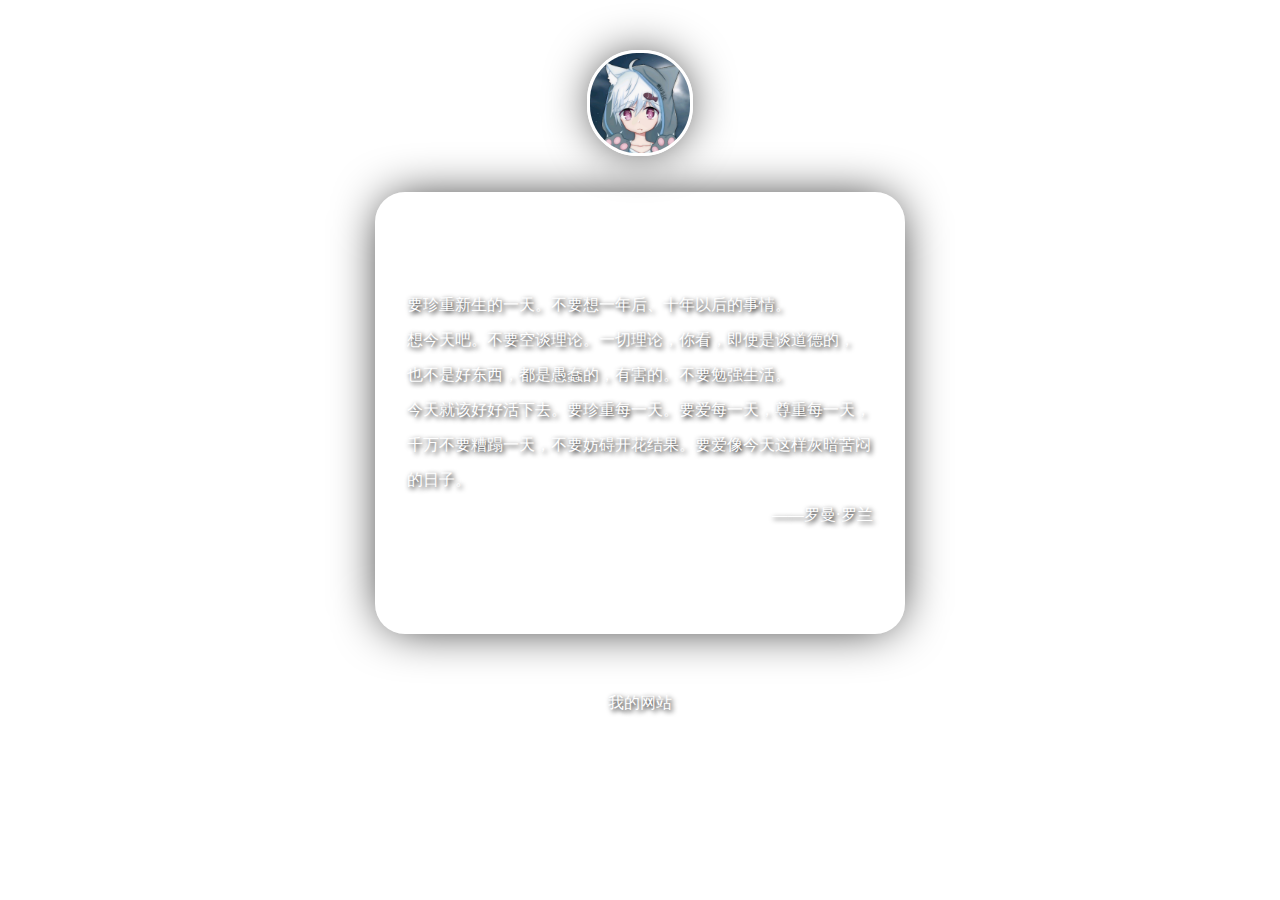
==== index.html @ eb5ea5ba "Rename new.html to index.html" ====
<!DOCTYPE html>
<html lang="en">
<head>
    <meta charset="UTF-8">
    <meta http-equiv="X-UA-Compatible" content="IE=edge">
    <meta name="viewport" content="width=device-width, initial-scale=1.0">
    <link rel="stylesheet" type="text/css" href="new.css">
    <title>Document</title>
</head>
<body background="桌面壁纸.jpg">
    <div class="avatar">
        <img src="avatar.jpg">
    </div>
    <div class="Personalintroduction">
        <div class="text">
            <p>   要珍重新生的一天。不要想一年后、十年以后的事情。</p>
            <p>想今天吧。不要空谈理论。一切理论，你看，即使是谈道德的，</p>
            <p>也不是好东西，都是愚蠢的，有害的。不要勉强生活。</p>
            <p>今天就该好好活下去。要珍重每一天。要爱每一天，尊重每一天，</p>
            <p>千万不要糟蹋一天，不要妨碍开花结果。要爱像今天这样灰暗苦闷的日子。</p>
            <p style="text-align: right;">                                              ——罗曼·罗兰</p>
        </div>
    </div>
    <div class="bottom">
        <p>我的网站</p>
    </div>
    
</body>
</html>
---- new.css ----
*{
    margin: 0;
    padding: 0;
}
body{
    background-repeat: no-repeat;
    background-size: 100% 100%;
    background-attachment: fixed;
}
.avatar{
    width:100;
    height:100px;
    text-align: center;
    line-height: 100px;
    margin-top: 50px;
}
.avatar img{
    width: 100px;
    height:100px;
    border-radius: 50px;
    display: inline-block; 
    vertical-align: middle;
    box-shadow: 0px 0px 50px -10px black;
    border-style: solid;
    border-color: white;
}
.Personalintroduction{
    max-width: 500px;
    height: 412px;
    background-color: rgba(255,255,255,0.2);
    box-shadow: 0px 0px 50px -10px black;
    margin: 42px auto;
    border-radius: 30px;
    line-height: 35px;
    padding: 15px 15px 15px 15px;
}
.text{
    margin: 80px 17px;
}
.Personalintroduction p{
    color: white;
    text-shadow:2px 2px 5px black;
}
.bottom{
    width: 100%;
    height: 54px;
    line-height: 54px;
    text-align: center;
    background-color: rgba(255,255,255,0.2);
}
.bottom p{
    color: white;
    text-shadow:2px 2px 5px black;
}
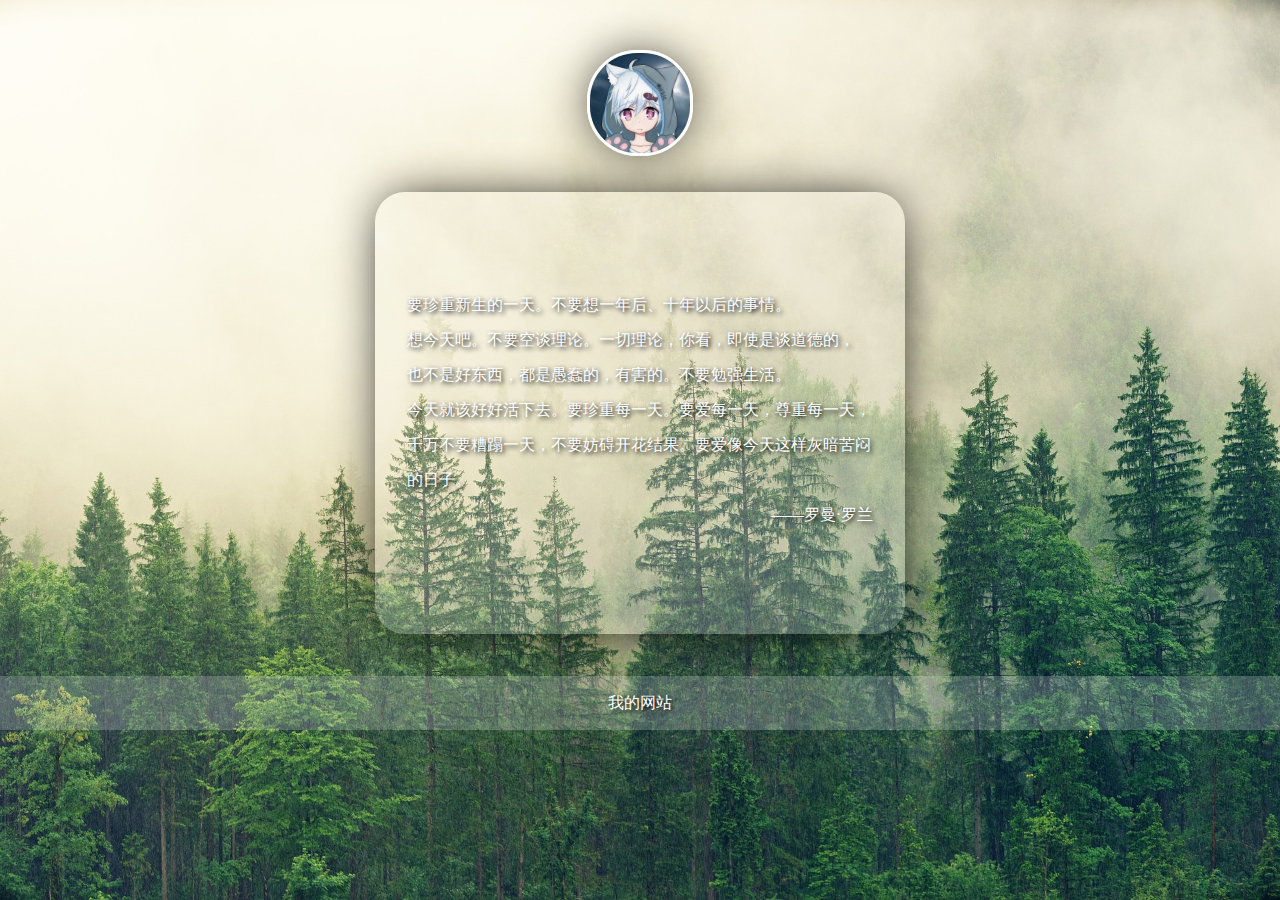
==== commit 0d49a7d6: "Add files via upload" ====
--- a/index.html
+++ b/index.html
@@ -7,7 +7,7 @@
     <link rel="stylesheet" type="text/css" href="new.css">
     <title>Document</title>
 </head>
-<body background="桌面壁纸.jpg">
+<body background="01.jpg">
     <div class="avatar">
         <img src="avatar.jpg">
     </div>
@@ -26,4 +26,4 @@
     </div>
     
 </body>
-</html>
+</html>